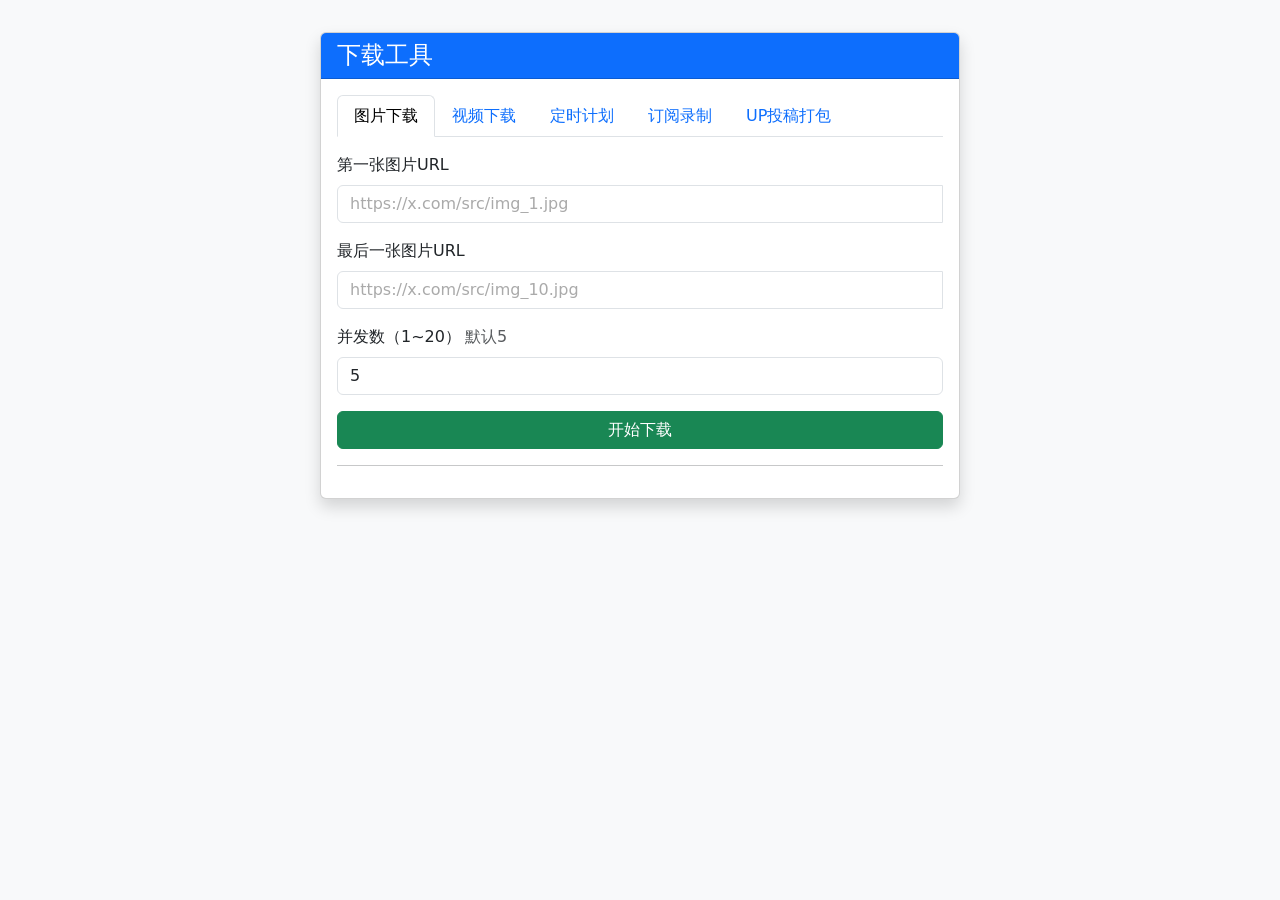
==== Service/Service/wwwroot/index.html @ f59d3cf5 "修正文件保存命名限长" ====
﻿<!DOCTYPE html>
<html lang="zh-CN">
<head>
    <meta charset="UTF-8" />
    <title>下载工具</title>
    <meta name="viewport" content="width=device-width, initial-scale=1" />
    <!-- Bootstrap 5 -->
    <link href="https://cdn.jsdelivr.net/npm/bootstrap@5.3.3/dist/css/bootstrap.min.css" rel="stylesheet" />
    <script src="https://cdn.jsdelivr.net/npm/bootstrap@5.3.3/dist/js/bootstrap.bundle.min.js"></script>
    <!-- 外部 CSS 文件 -->
    <link href="css/styles.css" rel="stylesheet" />
</head>
<body>
    <div class="card shadow">
        <div class="card-header bg-primary text-white">
            <h4 class="mb-0">下载工具</h4>
        </div>
        <div class="card-body">
            <!-- 导航标签 -->
            <ul class="nav nav-tabs mb-3" id="downloadTabs" role="tablist">
                <li class="nav-item" role="presentation">
                    <button class="nav-link active" id="image-tab" data-bs-toggle="tab" data-bs-target="#image-content" type="button" role="tab">图片下载</button>
                </li>
                <li class="nav-item" role="presentation">
                    <button class="nav-link" id="video-tab" data-bs-toggle="tab" data-bs-target="#video-content" type="button" role="tab">视频下载</button>
                </li>
                <li class="nav-item" role="presentation">
                    <a class="nav-link" id="dashboard-tab" data-bs-toggle="tab" data-bs-target="#dashboard-content" role="tab">定时计划</a>
                </li>
                <li class="nav-item" role="presentation">
                    <a class="nav-link" id="live-record-tab" data-bs-toggle="tab" data-bs-target="#live-record-content" role="tab">订阅录制</a>
                </li>
                <li class="nav-item" role="presentation">
                    <button class="nav-link" id="bilibili-batch-tab" data-bs-toggle="tab" data-bs-target="#bilibili-batch-content" type="button" role="tab">UP投稿打包</button>
                </li>
            </ul>
            <div class="tab-content" id="downloadTabContent">
                <!-- 图片下载 -->
                <div class="tab-pane fade show active" id="image-content" role="tabpanel">
                    <form id="imageDownloadForm">
                        <div class="mb-3">
                            <label class="form-label">第一张图片URL</label>
                            <div class="input-group">
                                <input type="url" class="form-control" id="firstUrl" required placeholder="https://x.com/src/img_1.jpg" />
                                <button type="button" class="btn btn-danger d-none" id="clearFirstBtn">×</button>
                            </div>
                        </div>
                        <div class="mb-3">
                            <label class="form-label">最后一张图片URL</label>
                            <div class="input-group">
                                <input type="url" class="form-control" id="lastUrl" required placeholder="https://x.com/src/img_10.jpg" />
                                <button type="button" class="btn btn-danger d-none" id="clearLastBtn">×</button>
                            </div>
                        </div>
                        <div class="mb-3">
                            <label class="form-label">并发数（1~20）<span class="text-muted ms-1">默认5</span></label>
                            <input type="number" class="form-control" id="concurrency" value="5" min="1" max="20" placeholder="5" />
                        </div>
                        <button type="submit" class="btn btn-success w-100">开始下载</button>
                    </form>
                    <hr />
                    <div id="imageResult" class="d-none">
                        <div class="progress mb-3">
                            <div class="progress-bar progress-bar-striped progress-bar-animated" id="imageProgressBar" style="width: 0%">0%</div>
                        </div>
                        <p id="imageStatus">准备中...</p>
                        <pre id="log-image" class="bg-light p-3 border"></pre>
                        <a id="imageLogLink" class="btn btn-sm btn-outline-secondary d-none" download>下载404日志</a>
                    </div>
                </div>
                <!-- 视频下载 -->
                <div class="tab-pane fade" id="video-content" role="tabpanel">
                    <form id="videoDownloadForm">
                        <div class="mb-3">
                            <div class="input-group-float">
                                <label class="form-label">视频URL</label>
                                <div class="input-and-unit-right-float">
                                    <input type="number" id="recordLength" required placeholder="10">
                                    <label class="form-label">分钟</label>
                                </div>
                                <div style="clear: both;"></div>
                            </div>
                            <div class="input-group">
                                <input type="url" class="form-control" id="videoUrl" required placeholder="https://x.com/src/video.mp4">
                                <button type="button" class="btn btn-danger d-none" id="clearBtn">×</button>
                            </div>
                        </div>
                        <!-- 新增：订阅 Toggle -->
                        <div class="mb-3">
                            <label class="form-label">录制同时订阅（B站直播）</label>
                            <div class="form-check form-switch">
                                <input class="form-check-input" type="checkbox" id="subscribeToggle" checked>
                                <label class="form-check-label" for="subscribeToggle" id="subscribeLabel">订阅</label>
                            </div>
                        </div>
                        <button type="submit" class="btn btn-success w-100">开始下载</button>
                    </form>
                    <hr />
                    <div id="videoResult" class="d-none">
                        <div class="progress mb-3">
                            <div class="progress-bar progress-bar-striped progress-bar-animated" id="videoProgressBar" style="width: 0%">0%</div>
                        </div>
                        <p id="videoStatus">准备中...</p>
                        <pre id="log-video" class="bg-light p-3 border"></pre>
                        <a id="videoLogLink" class="btn btn-sm btn-outline-secondary d-none" download>下载日志</a>
                    </div>
                </div>
                <!-- 定时计划 -->
                <div class="tab-pane fade" id="dashboard-content" role="tabpanel">
                    <form id="scheduleForm">
                        <div class="mb-3">
                            <div class="input-group-float">
                                <label class="form-label" id="scheduleText">当前计划</label>
                            </div>
                            <input type="text" class="form-control" id="scheduleJson" required placeholder="输入时间 json">
                        </div>
                        <button type="submit" class="btn btn-success w-100" id="schedulePost">提交</button>
                    </form>
                </div>
                <!-- 订阅录制 -->
                <div class="tab-pane fade" id="live-record-content" role="tabpanel">
                    <form id="liveRecordForm">
                        <div>
                            <label class="form-label">订阅主播</label>
                        </div>
                        <div>
                            <div class="form-text-container" id="upListText">[]</div>
                        </div>
                        <button type="submit" class="btn btn-success w-100" id="processStop">停止所有</button>
                    </form>
                </div>
                <!-- B站UP批量下载内容 -->
                <div class="tab-pane fade" id="bilibili-batch-content" role="tabpanel">
                    <div class="card">
                        <div class="card-header">
                            <h5 class="mb-0">从油猴JSON批量下载B站UP视频</h5>
                        </div>
                        <div class="card-body">
                            <div class="mb-3">
                                <label class="form-label">
                                    上传 JSON 文件
                                </label>
                                <input class="form-control" type="file" id="biliJsonFile" accept=".json">
                            </div>

                            <button type="button" class="btn btn-danger" id="biliBatchStartBtn">
                                🚀 开始批量下载
                            </button>
                            <button type="button" class="btn btn-warning ms-2" id="biliBatchCheckBtn">
                                🔍 检查缺失视频
                            </button>

                            <!-- 进度显示区 -->
                            <div id="biliBatchProgressArea" class="mt-4" style="display: none;">
                                <div class="d-flex justify-content-between mb-1">
                                    <span>下载进度</span>
                                    <span id="biliBatchProgressText">0/0</span>
                                </div>
                                <div class="progress" style="height: 24px;">
                                    <div id="biliBatchProgressBar"
                                         class="progress-bar progress-bar-striped progress-bar-animated bg-success"
                                         role="progressbar" style="width: 0%"></div>
                                </div>
                                <div id="biliBatchCurrentVideo" class="text-muted small mt-1"></div>
                            </div>
                        </div>
                    </div>
                </div>
            </div>
        </div>
    </div>
    <!-- Bootstrap JS -->
    <script src="https://cdn.jsdelivr.net/npm/bootstrap@5.3.3/dist/js/bootstrap.bundle.min.js"></script>
    <!-- 模块化 JS -->
    <script type="module" src="js/main.js"></script>
    <script src="https://npm.elemecdn.com/vconsole@latest/dist/vconsole.min.js"></script>
    <button type="button" class="btn btn-primary rounded-circle shadow" id="backToTop" style="display: none; position: fixed; bottom: 20px; right: 20px; width: 45px; height: 45px; z-index: 1050;">
        ↑
    </button>
</body>
    </html >
---- Service/Service/wwwroot/css/styles.css ----
﻿body {
    padding: 2rem;
    background: #f8f9fa;
}

.card {
    max-width: 640px;
    margin: auto;
}

.progress {
    height: 1.5rem;
}

#log-image, #log-video {
    max-height: 200px;
    overflow-y: auto;
    font-family: monospace;
    font-size: 0.9rem;
}

input::placeholder {
    color: #aaa !important;
    opacity: 1;
}

/* 在 index.html 的 <style> 中加入 */
input.disabled {
    background-color: #e9ecef !important;
    opacity: 0.6;
    cursor: not-allowed;
}

.input-group-float {
    /* 可选：设置宽度以便看到效果 */
    width: 100%;
    margin-bottom: 10px;
    /* 或者使用 overflow: auto/hidden; 来清除浮动 */
}

.input-and-unit-right-float {
    /* 将包含输入框和“分钟”的容器浮动到右侧 */
    float: right;
    /* 确保它们紧密排列 */
    display: inline-block;
}

#recordLength {
    width: 60px; /* 您可以根据需要更改这个像素值 */
    box-sizing: border-box; /* 推荐：确保 padding 和 border 不会增加元素总宽度 */
}
/* 支持换行 */
#processText {
    white-space: pre-line; /* 或者 pre-wrap / pre */
}

/*↓列表表格↓*/
/*↓列表表格↓*/
.process-table {
    width: 100%;
    /* 关键修改 1：放弃 collapse，改用 separate 并配合 0 间距，消灭行高小数点 */
    border-collapse: separate;
    border-spacing: 0;
    margin: 10px 0;
    font-size: 15px;
    background: #fff;
    border-radius: 8px;
    overflow: hidden;
    box-shadow: 0 2px 10px rgba(0, 0, 0, 0.1);
}

    /* 核心强制高度 */
    .process-table th,
    .process-table td {
        /* 关键修改 2：把上下 padding 从 12px 缩减到 10px（或者 8px）
           内部组件 28px + 20px = 48px，小于 52px，这样高度就会由下面的 height 绝对控制，不再被内容撑大 */
        padding: 10px 10px !important;
        vertical-align: middle !important;
        box-sizing: border-box !important;
        line-height: 1.4 !important;
        /* 关键修改 3：去掉无效的 min-height 和 max-height，对 td 只留 height */
        height: 52px !important;
    }

    /* 表头 */
    .process-table th {
        background: #2c3e50;
        color: white;
        text-align: left;
        font-weight: 600;
    }

    /* 数据行强制高度 */
    .process-table tr {
        height: 52px !important;
    }

    /* 主播列 - 省略号 */
    .process-table td.upname {
        max-width: 180px;
        white-space: nowrap;
        overflow: hidden;
        text-overflow: ellipsis;
        display: table-cell !important;
    }

    /* 房间号列 */
    .process-table td:nth-child(4) {
        white-space: nowrap !important;
    }

    /* 普通 td 边框 */
    .process-table td {
        border-bottom: 1px solid #eee;
    }

    .process-table tr:hover {
        background: #f5f8ff;
    }

/* badge 样式保持不变 */
.badge {
    padding: 4px 12px;
    border-radius: 20px;
    font-size: 13px;
    font-weight: bold;
    line-height: 1.4;
    display: inline-block;
    width: 56px !important;
    height: 28px !important;
    box-sizing: border-box;
    vertical-align: middle;
}

    .badge.running {
        background: #d5f5e3;
        color: #27ae60;
    }

    .badge.completed {
        background: #e3f2fd;
        color: #2980b9;
    }

    .badge.failed {
        background: #fdeaea;
        color: #c0392b;
    }

    .badge.other {
        background: #f0f0f0;
        color: #7f8c8d;
    }
/*↑列表表格↑*/

/* Toggle Switch 美化 */
.toggle-switch {
    position: relative;
    display: inline-block;
    width: 56px;
    height: 28px;
    cursor: pointer;
}
.toggle-switch input {
    opacity: 0;
    width: 0;
    height: 0;
}
.slider {
    position: absolute;
    top: 0;
    left: 0;
    right: 0;
    bottom: 0;
    background-color: #ccc;
    border-radius: 34px;
    transition: .3s;
}
.slider:before {
    position: absolute;
    content: "";
    height: 22px;
    width: 22px;
    left: 3px;
    bottom: 3px;
    background-color: white;
    border-radius: 50%;
    transition: .3s;
    box-shadow: 0 2px 4px rgba(0,0,0,0.2);
}
input:checked + .slider {
    background-color: #4CAF50; /* 绿色表示已订阅 */
}
input:checked + .slider:before {
    transform: translateX(28px);
}
/* 悬停效果 */
.toggle-switch:hover .slider {
    box-shadow: 0 0 8px rgba(0,0,0,0.15);
}


/* 录制列表，表格进度条 */
/* 录制中状态：绿色流动条纹底 + 只显示大号倒计时（不重叠文字） */
.badge.recording {
    position: relative;
    overflow: hidden;
    background: #d5f5e3;
    color: #27ae60;
    font-weight: bold;
    min-width: 80px; /* ← 显著变窄 */
    width: fit-content;
    height: 28px !important;
    padding: 0 10px; /* ← 左右 padding 减小 */
    display: inline-flex;
    align-items: center;
    justify-content: center;
    text-align: center;
    border-radius: 20px;
    background-image: linear-gradient(45deg, #c8e6d3 25%, transparent 25%, transparent 50%, #c8e6d3 50%, #c8e6d3 75%, transparent 75%, transparent);
    background-size: 1rem 1rem; /* 条纹宽度保持原样（可改 0.8rem 0.8rem 更细） */
    animation: stripe-move 3s linear infinite;
}

.badge.recording .stripe-overlay {
    position: absolute;
    top: 0;
    left: 0;
    right: 0;
    bottom: 0;
    background: linear-gradient(45deg, rgba(255,255,255,0.3) 25%, transparent 25%, transparent 50%, rgba(255,255,255,0.3) 50%, rgba(255,255,255,0.3) 75%, transparent 75%, transparent);
    pointer-events: none;
}

@keyframes stripe-move {
    from {
        background-position: 1rem 0;
    }

    to {
        background-position: 0 0;
    }
}

/* 倒计时文字：占满整个 badge，居中大字显示 */
.badge.recording .countdown-text {
    position: relative;
    display: block;
    font-size: 15.5px; /* 稍调小，更紧凑清晰 */
    font-weight: bold;
    color: #1e8449;
    text-shadow: 1px 1px 1px rgba(255,255,255,0.9);
    line-height: 1; /* 完美垂直居中 */
    width: 100%;
    z-index: 2;
}

/* styles.css */
#backToTop {
    transition: opacity 0.3s ease-in-out;
    /* 如果不想用 JS 直接改 display，可以用类名控制显隐 */
}
#backToTop:hover {
    transform: scale(1.1);
}

.last-recorded {
    white-space: nowrap;
    font-size: 0.9em;
}
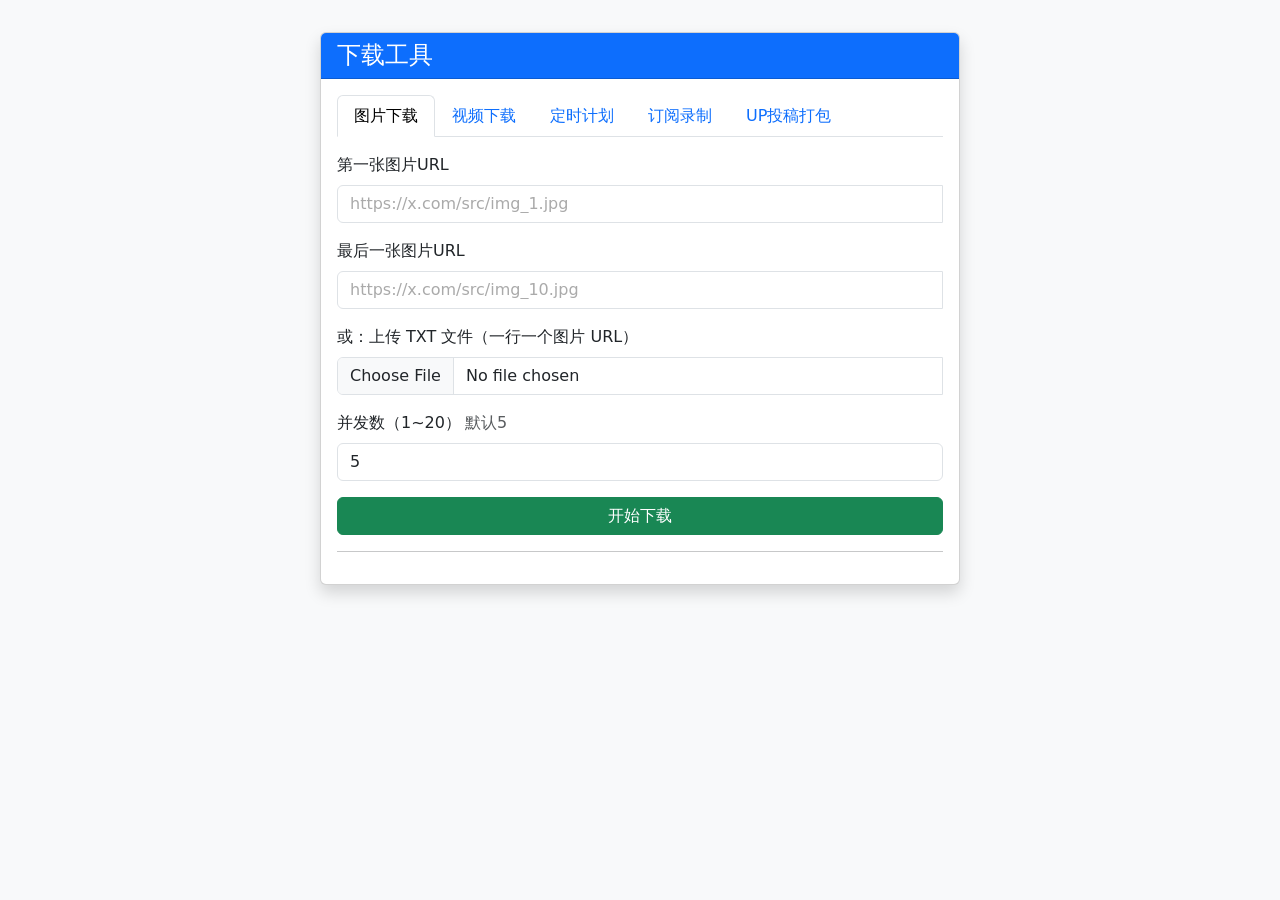
==== commit c3ccc2fc: "批量图片txt下载" ====
--- a/Service/Service/wwwroot/index.html
+++ b/Service/Service/wwwroot/index.html
@@ -50,6 +50,13 @@
                             <div class="input-group">
                                 <input type="url" class="form-control" id="lastUrl" required placeholder="https://x.com/src/img_10.jpg" />
                                 <button type="button" class="btn btn-danger d-none" id="clearLastBtn">×</button>
+                            </div>
+                        </div>
+                        <div class="mb-3">
+                            <label class="form-label">或：上传 TXT 文件（一行一个图片 URL）</label>
+                            <div class="input-group">
+                                <input class="form-control" type="file" id="imageTxtFile" accept=".txt" />
+                                <button type="button" class="btn btn-danger d-none" id="clearTxtBtn">×</button>
                             </div>
                         </div>
                         <div class="mb-3">
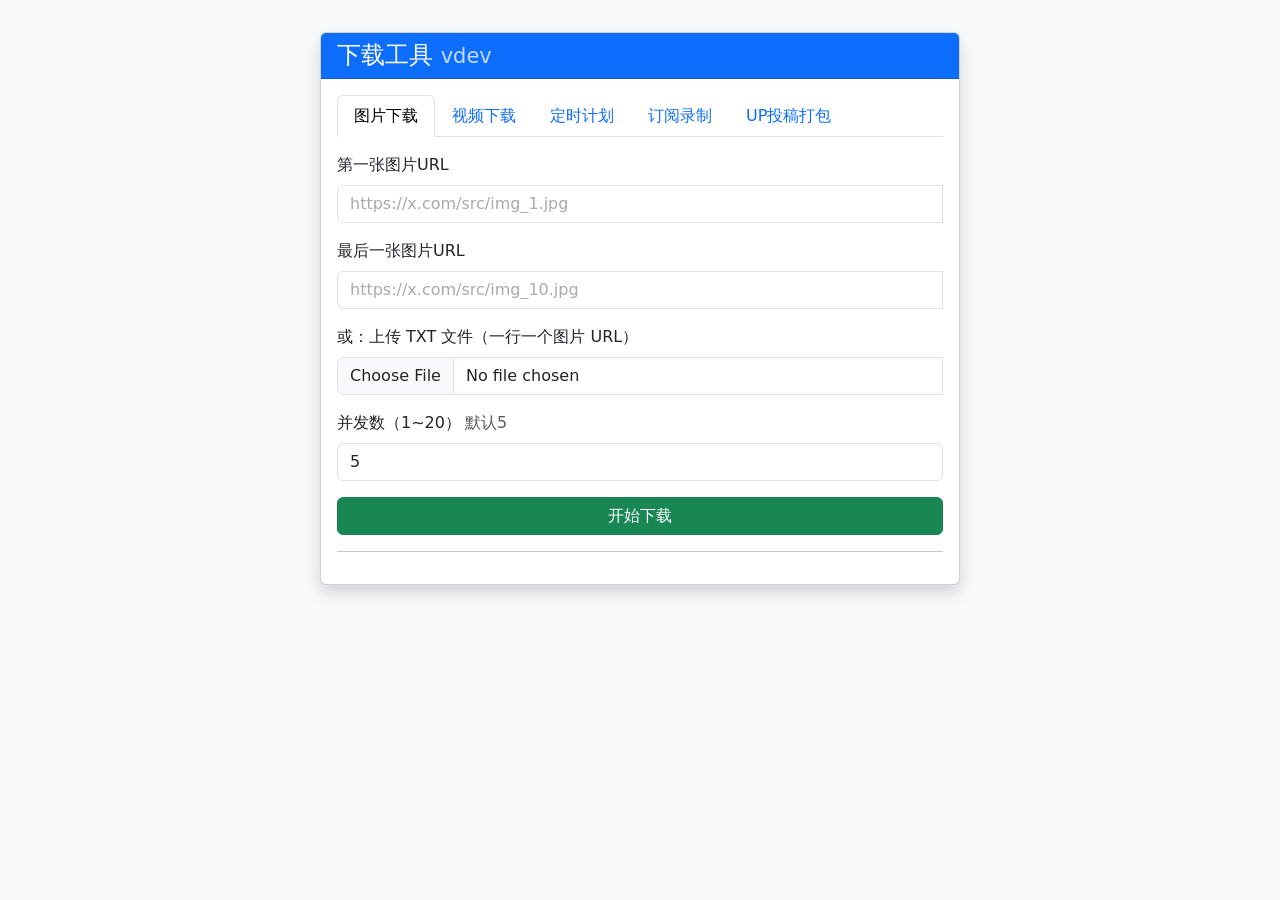
==== commit 690bb82c: "add version and test" ====
--- a/Service/Service/wwwroot/index.html
+++ b/Service/Service/wwwroot/index.html
@@ -13,7 +13,10 @@
 <body>
     <div class="card shadow">
         <div class="card-header bg-primary text-white">
-            <h4 class="mb-0">下载工具</h4>
+            <h4 class="mb-0">
+                下载工具
+                <small class="fw-normal opacity-75" id="header-version">v1.x.x</small>
+            </h4>
         </div>
         <div class="card-body">
             <!-- 导航标签 -->
@@ -127,9 +130,16 @@
                 <!-- 订阅录制 -->
                 <div class="tab-pane fade" id="live-record-content" role="tabpanel">
                     <form id="liveRecordForm">
-                        <div>
+                        <div class="mb-3">
                             <label class="form-label">订阅主播</label>
+                            <!-- 新增搜索框 -->
+                            <div class="input-group">
+                                <input type="text" class="form-control" id="liveSearchInput"
+                                       placeholder="搜索主播名称 或 房间号...">
+                                <button type="button" class="btn btn-outline-secondary" id="liveSearchClear">清空</button>
+                            </div>
                         </div>
+
                         <div>
                             <div class="form-text-container" id="upListText">[]</div>
                         </div>
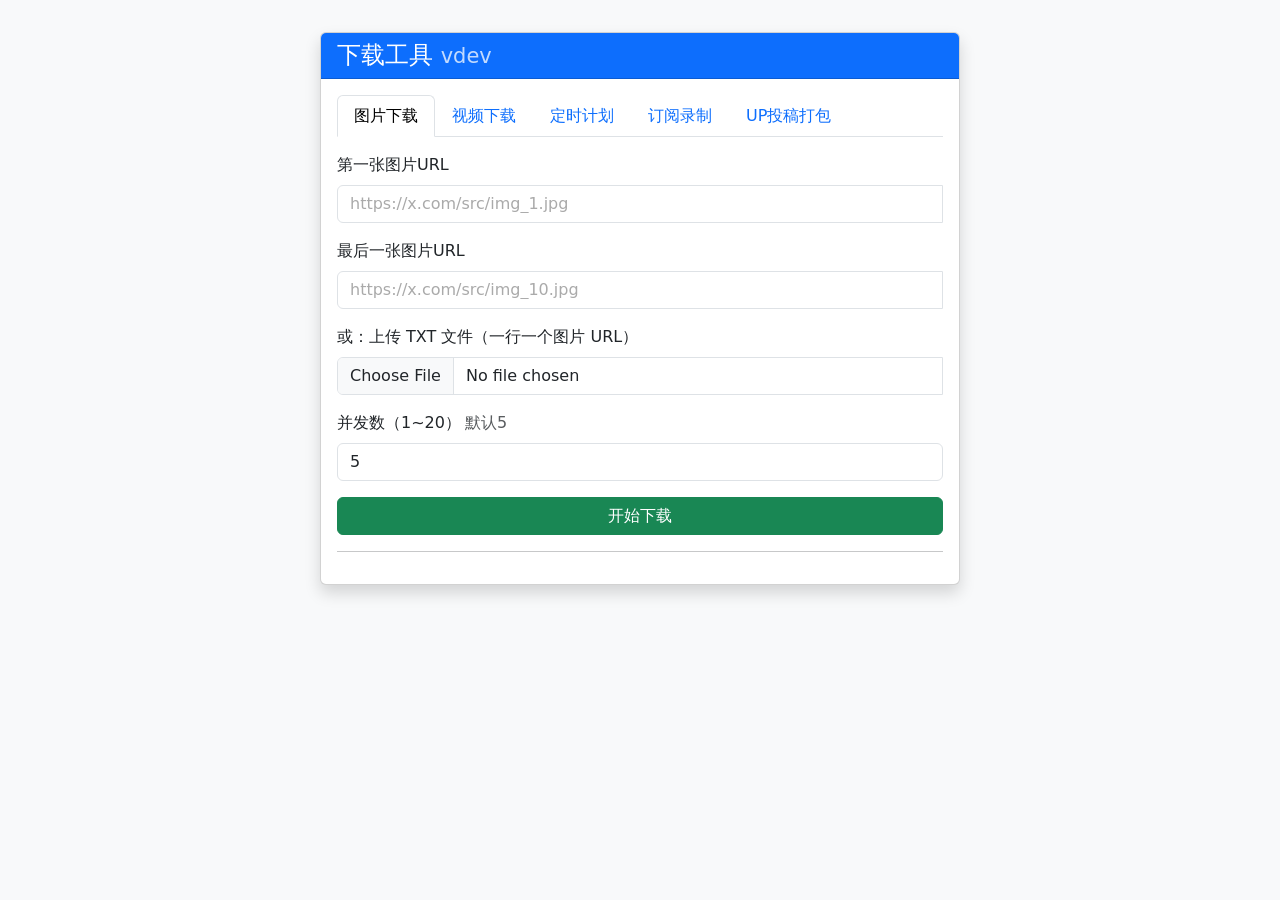
==== commit cde310fa: "get cover" ====
--- a/Service/Service/wwwroot/index.html
+++ b/Service/Service/wwwroot/index.html
@@ -104,6 +104,8 @@
                             </div>
                         </div>
                         <button type="submit" class="btn btn-success w-100">开始下载</button>
+                        <!-- 在 videoDownloadForm 的 </form> 之后，<hr /> 之前添加 -->
+                        <button type="button" id="getCoverBtn" class="btn btn-info w-100 mt-2">🖼️ 获取封面</button>
                     </form>
                     <hr />
                     <div id="videoResult" class="d-none">
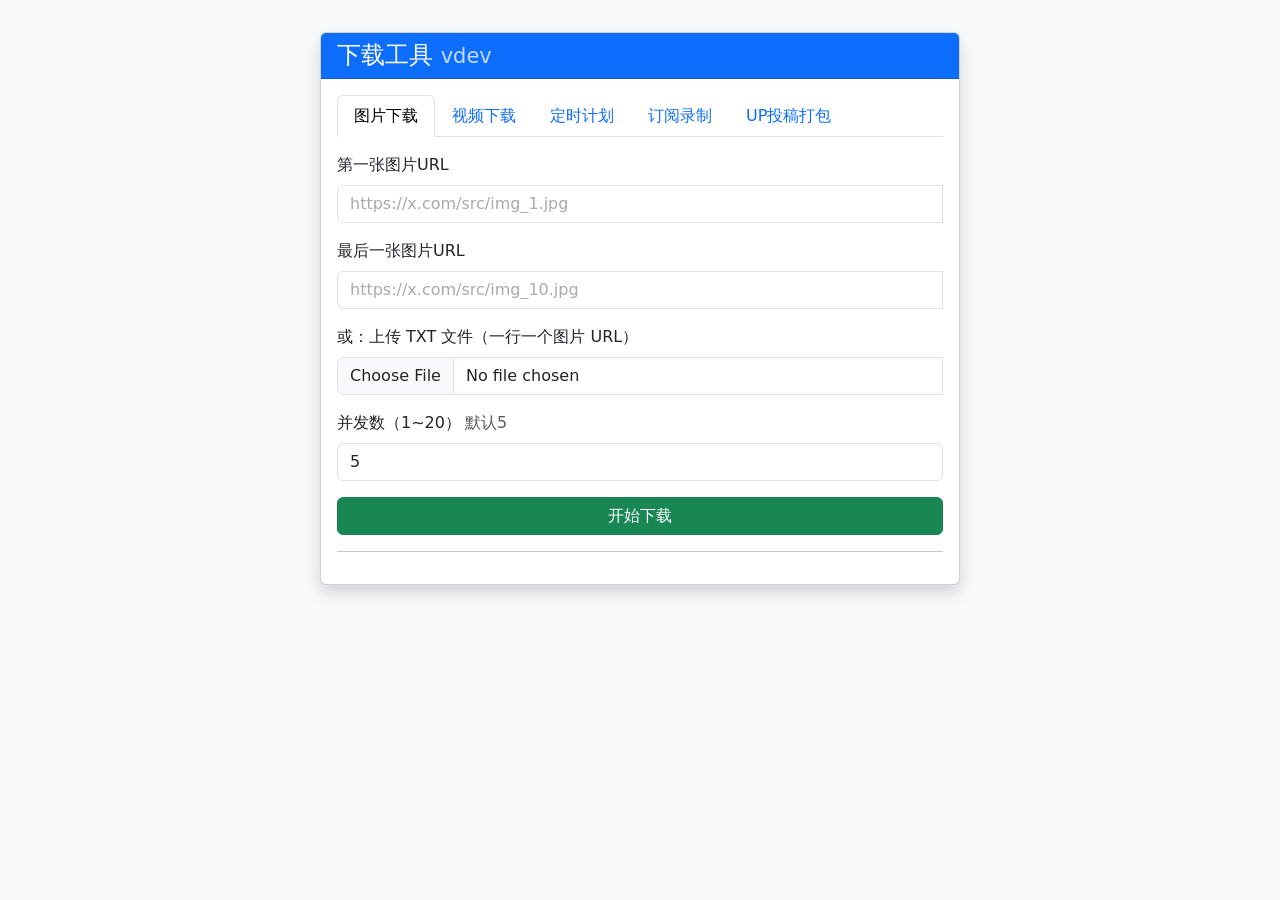
==== commit 52abb0a7: "图文批下载" ====
--- a/Service/Service/wwwroot/index.html
+++ b/Service/Service/wwwroot/index.html
@@ -1,4 +1,4 @@
-﻿<!DOCTYPE html>
+<!DOCTYPE html>
 <html lang="zh-CN">
 <head>
     <meta charset="UTF-8" />
@@ -184,6 +184,43 @@
                             </div>
                         </div>
                     </div>
+
+                    <!-- 图文下载（独立区块，不与视频共用解析） -->
+                    <div class="card mt-4">
+                        <div class="card-header">
+                            <h5 class="mb-0">从油猴JSON批量下载B站UP图文</h5>
+                        </div>
+                        <div class="card-body">
+                            <div class="mb-3">
+                                <label class="form-label">
+                                    上传 图文 JSON 文件
+                                </label>
+                                <input class="form-control" type="file" id="biliOpusJsonFile" accept=".json">
+                            </div>
+
+                            <button type="button" class="btn btn-danger" id="biliOpusBatchStartBtn">
+                                🚀 开始批量下载图文
+                            </button>
+                            <button type="button" class="btn btn-warning ms-2" id="biliOpusBatchCheckBtn">
+                                🔍 检查缺失图文
+                            </button>
+
+                            <!-- 进度显示区 -->
+                            <div id="biliOpusBatchProgressArea" class="mt-4" style="display: none;">
+                                <div class="d-flex justify-content-between mb-1">
+                                    <span>下载进度</span>
+                                    <span id="biliOpusBatchProgressText">0/0</span>
+                                </div>
+                                <div class="progress" style="height: 24px;">
+                                    <div id="biliOpusBatchProgressBar"
+                                         class="progress-bar progress-bar-striped progress-bar-animated bg-info"
+                                         role="progressbar" style="width: 0%"></div>
+                                </div>
+                                <div id="biliOpusBatchCurrentItem" class="text-muted small mt-1"></div>
+                            </div>
+                        </div>
+                    </div>
+
                 </div>
             </div>
         </div>
